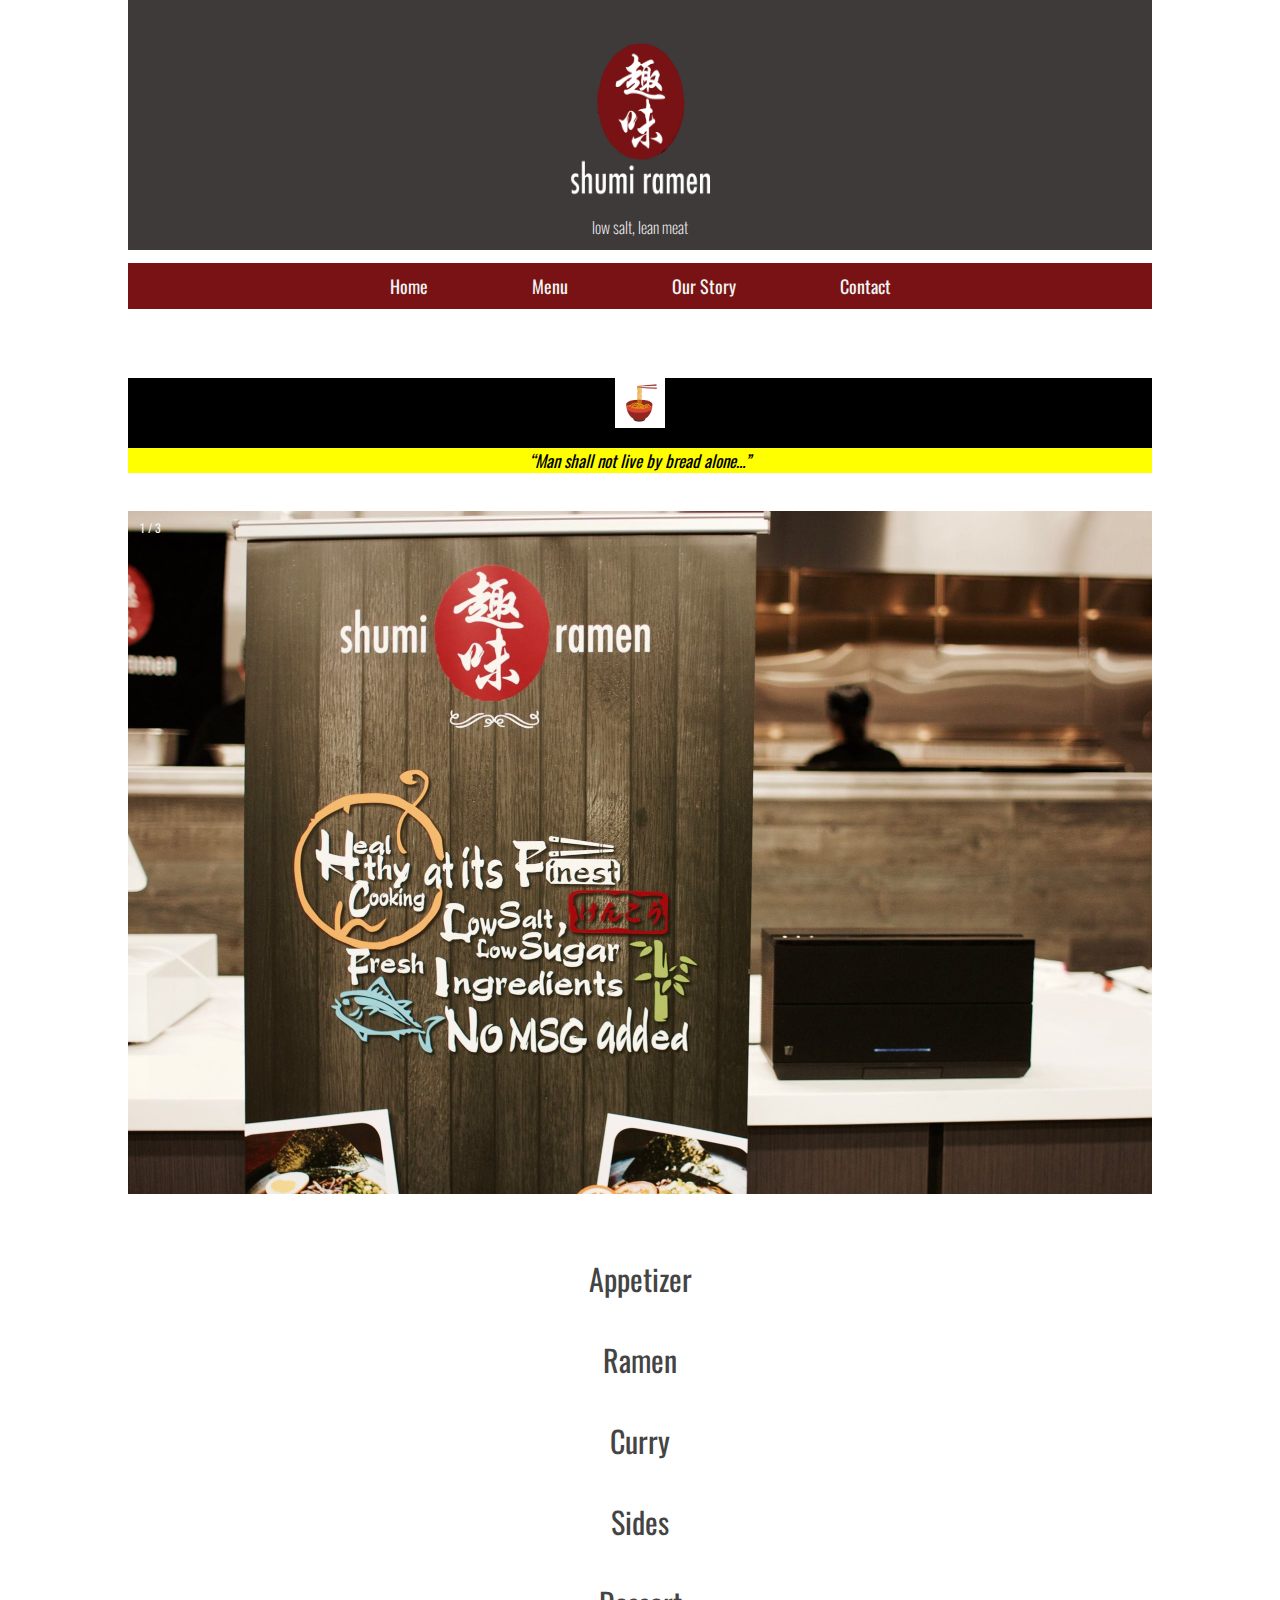
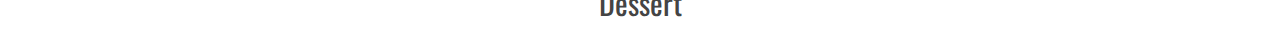
==== index.html @ d4c20c1e "Update index.html" ====
<!DOCTYPE html>
<html>
<head>
	<title>Shumi Ramen</title>
	<link rel="stylesheet" href="css/Shumi_Ramen.css" />
	<link href="https://fonts.googleapis.com/css?family=Oswald:300,400,500,600,700" rel="stylesheet">
	<meta name="viewport" content="width=device-width, initial-scale=1">
</head>
<body>
	<header >
		<img class="logo" src="assets/Shumi_Ramen_Logo.png" alt="Shumi Ramen Logo" height="200" width="200">

		<h1>low salt, lean meat</h1>
	</header>
	<!--***************** Nav Bar ******************-->

	<div class="nav_container">
		<nav class="topnav" id="myTopnav"> 
			<a href="javascript:void(0);" style="font-size:15px;" class="icon" onclick="myFunction()">&#9776;</a>
		  	<a class="active" href="#home">Home</a>
		  	<a class="active" href="#news">Menu</a>
		  	<a class="active" href="#contact">Our Story</a>
		 	 <a class="active" href="#about">Contact</a>
		</nav>
	</div>
	

	<!--***************** Ramen icon & Quote ******************-->
	<div class="ramen_icon">
		<img src="assets/Ramen_Icon.jpg" alt="Ramen Icon" height="50" width="50">
		<h2 class="icon_text">
			“Man shall not live by bread alone…”
		</h2>
	</div>

	<!--***************** Slide-shows ******************-->
	<div class="slideshow_container">
		<div class="mySlides fade">
		  <div class="numbertext">1 / 3</div>
		  <img src="assets/Information.jpg" style="width:100%">
		</div>

		<div class="mySlides fade">
		  <div class="numbertext">2 / 3</div>
		  <img src="assets/Ramen/Vegetarian_Shoyu_Ramen.jpg" style="width:100%">
		</div>

		<div class="mySlides fade">
		  <div class="numbertext">3 / 3</div>
		  <img src="assets/Appetizer/Takoyaki.jpg" style="width:100%">
		</div>

	</div>
	<br>

	<div style="text-align:center">
	  <span class="dot"></span> 
	  <span class="dot"></span> 
	  <span class="dot"></span> 
	</div>

<!--********************************* Menu ***************************************-->

<!--***************** Appetizer ******************-->

	<div class="accordion">Appetizer</div>
		<div class="panel">

			<div class="float_L">
	          <h2>Karaage</h2>
	          <h3> Japanese-style Fried Chicken (6pcs)</h3>
	        </div>

	        <div class="float_L_pic">
	          <img src="assets/Appetizer/Karaage.jpg" style="width: 100%">
	        </div>
	          
	        <div class="float_L">
	          <h2>Takoyaki</h2>
	          <h3>Octopus Balls (6 pcs)</h3>
	          <h3>Cook to order, minimum wait time: 10min</h3>
	        </div>

	        <div class="float_L_pic">
	          <img src="assets/Appetizer/Takoyaki.jpg" style="width: 100%">
	        </div>

	        <div class="float_L">
	          <h2>Gyoza</h2>
	          <h3>Pan-fried Chicken Dumplings (5pcs)</h3>
	        </div>

	        <div class="float_L_pic">
	          <img src="assets/Appetizer/Gyoza.jpg" style="width: 100%">
	        </div>

	        <div class="float_L">
	          <h2>Shrimp Swirl Pops</h2>
	          <h3>Deep Fried Shrimps on a skewer (3pcs)</h3>
	        </div>

	        <div class="float_L_pic">
	          <img src="assets/Appetizer/Shrimp-Swirl-Pops.jpg" style="width: 100%">
	        </div>

	        <div class="float_L">
	          <h2>Croquette</h2>
	          <h3> Japanese-style Fried Mashed Potato (3pcs)</h3>
	        </div>

	        <div class="float_L_pic">
	          <img src="assets/Appetizer/Croquette.jpg" style="width: 100%">
	        </div>

      </div>

<!--***************** Ramen ******************-->

    <div class="accordion">Ramen</div>
        <div class="panel">

          <div class="float_L">
            <h2>Black Garlic Oil</h2>
            	<li>Miso Tonkotsu Soup</li>
				<li>Black Garlic Oil</li>
				<li>Cha-shu(pork)</li>
				<li>Bamboo Shoots</li>
				<li>Green Onions</li>
				<li>Half Egg</li>
				<li>Sesame</li>
				<li>Seaweed</li>
			</ul>
          </div>  

          <div class="float_L_pic">
            <img src="assets/Ramen/Black_Garlic_Oil_Ramen.jpg" style="width: 100%">
          </div>

           <div class="float_L">
            <h2>Black Pepper Beef</h2>
            	<li>Miso Tonkotsu Soup</li>
				<li>Pan-seared beef</li>
				<li>Black Pepper Seasoning</li>
				<li>Spinach</li>
				<li>Corn</li>
				<li>Half Egg</li>
				<li>Seaweed</li>
          </div>  

          <div class="float_L_pic">
            <img src="assets/Ramen/Black_Pepper_Beef.jpg" style="width: 90%">
          </div>

          <div class="float_L">
            <h2>Fried Chicken Shoyu</h2>
            	<li>Soy Sauced Organic Chicken Broth</li>
				<li>Fried Chicken (on the side)</li>
				<li>Bamboo Shoots</li>
				<li>Wood-Ear Mushrooms</li>
				<li>Half Egg</li>
				<li>Green Onions</li>
          </div>  

          <div class="float_L_pic">
            <img src="assets/Ramen/Fried_Chicken_Shoyu_Ramen.jpg" style="width: 100%">
          </div>

          <div class="float_L">
            <h2>Kale Shoyu</h2>
            	<li>Miso Tonkotsu Soup</li>
				<li>House Special Broth (kale noodle)</li>
				<li>Bamboo Shoots</li>
				<li>Wood-Ear Mushrooms</li>
				<li>Spinach</li>
				<li>Carrots</li>
				<li>Corn</li>
				<li>Tomato</li>
				<li>Green Onions</li>
          </div>  

          <div class="float_L_pic">
            <img src="assets/Ramen/Kale_Shoyu_Ramen.jpg" style="width: 100%">
          </div>

          <div class="float_L">
            <h2>Miso</h2>
            	<li>Miso Tonkotsu Soup</li>
				<li>Cha-shu(pork)</li>
				<li>Bamboo Shoots</li>
				<li>Wood-Ear Mushrooms</li>
				<li>Green Onions</li>
				<li>Half Egg</li>
				<li>Sesame</li>
				<li>Seaweed</li>
          </div>  

          <div class="float_L_pic">
            <img src="assets/Ramen/Miso_Ramen.jpg" style="width: 100%">
          </div>

          <div class="float_L">
            <h2>Shumi</h2>
               	<li>House Special Broth</li>
				<li>Cha-shu(pork)</li>
				<li>Bamboo Shoots</li>
				<li>Wood-Ear Mushrooms</li>
				<li>Green Onions</li>
				<li>Half Egg</li>
				<li>Sesame</li>
				<li>Seaweed</li>
          </div>  

          <div class="float_L_pic">
            <img src="assets/Ramen/Shumi_Ramen.jpg" style="width: 100%">
          </div>

          <div class="float_L">
            <h2>Spicy Shumi</h2>
               	<li>House Special Broth</li>
				<li>Cha-shu(pork)</li>
				<li>Bamboo Shoots</li>
				<li>Wood-Ear Mushrooms</li>
				<li>Green Onions</li>
				<li>Half Egg</li>
				<li>Sesame</li>
				<li>Seaweed</li>
          </div>  

          <div class="float_L">
            <img src="assets/Ramen/Spicy_Shumi_Ramen.jpg" style="width: 100%">
          </div>

          <div class="float_L">
            <h2>Vegetarian Shoyu</h2>
               	<li>Soy Sauce Based Broth (ramen noodle)</li>
				<li>Bamboo Shoots</li>
				<li>Wood-Ear Mushrooms</li>
				<li>Spinach</li>
				<li>Carrots</li>
				<li>Corn</li>
				<li>Tomato</li>
				<li>Green Onions</li>
          </div>  

          <div class="float_L">
            <img src="assets/Ramen/Vegetarian_Shoyu_Ramen.jpg" style="width: 100%">
          </div>

    </div>

<!--***************** Curry ******************-->

    <div class="accordion">Curry</div>
      <div class="panel">

          <div class="float_L">
            <h2>Beef Over Rice</h2>
            <h3>Tender beef, carrots, onion, potato in rich curry sauce</h3>
          </div>  

          <div class="float_L_pic">
            <img src="assets/Curry/Curry_Beef_Over_Rice.jpg" style="width: 100%">
          </div>

          <div class="float_L">
            <h2>Chicken Over Rice</h2>
            <h3>Tender chicken, carrots, onion, potato in rich curry sauce</h3>
          </div>  

          <div class="float_L_pic">
            <img src="assets/Curry/Curry_Chicken_Over_Rice.jpg" style="width: 100%">
          </div>

          <div class="float_L">
            <h2>Fried Chicken</h2>
            <h3>Japanese-style fried chicken, carrots, onion, potato in rich curry sauce</h3>
          </div>  

          <div class="float_L_pic">
            <img src="assets/Curry/Curry_Fried_Chicken.jpg" style="width: 100%">
          </div>

          <div class="float_L">
            <h2>Vegetarian</h2>
            <h3>Tofu, carrots, onion, potato in rich curry sauce</h3>
          </div>  

          <div class="float_L_pic">
            <img src="assets/Curry/Vegetarian_Curry.jpg" style="width: 100%">
          </div>

    </div>

<!--***************** Sides ******************-->

    <div class="accordion">Sides</div>
      <div class="panel">

      	<div class="float_L">
           <h2>Gyudon</h2>
           <h3>Beef Rice Bowl</h3>
        </div>  

        <div class="float_L_pic">
          <img src="assets/Sides/Gyudon.jpg" style="width: 100%">
        </div>

        <div class="float_L">
          <h2>Miso Soup</h2>
          <h3></h3>
        </div>  

        <div class="float_L_pic">
          <img src="assets/Sides/Miso_Soup.jpg" style="width: 100%">
        </div>

        <div class="float_L">
          <h2>Salad</h2>
          <h3>Mixed Greens, Grape Tomatoes, Edamame</h3>
        </div>  

        <div class="float_L_pic">
          <img src="assets/Sides/Salad.jpg" style="width: 100%">
        </div>

        <div class="float_L">
          <h2>Steamed Rice</h2>
          <h3>Steamed; white rice</h3>
        </div>  

        <div class="float_L_pic">
          <img src="assets/Sides/Steamed_Rice.jpg" style="width: 100%">
        </div>
    </div>    

<!--***************** Dessert ******************-->

    <div class="accordion">Dessert</div>
      <div class="panel">


      	<div class="float_L">
      	  <h2>Panna Cotta</h2>
      	  <h3>Coffee, Green Tea, Mango</h3>
        </div>  

        <div class="float_L_pic">
          <img src="assets/Dessert/Panna_Cotta.jpg" style="width: 100%">
        </div>

        <div class="float_L">
          <h2>Red Bean Mochi</h2>
          <h3></h3>
        </div>  

        <div class="float_L_pic">
          <img src="assets/Dessert/Red_Bean_Mochi.jpg" style="width: 100%">
        </div>
        
	<script>
	//----------------------------------------------------Hamburger-button
	function myFunction() {
	    var x = document.getElementById("myTopnav");
	    if (x.className === "topnav") {
	        x.className += " responsive";
	    } else {
	        x.className = "topnav";
	    }
	}
	var slideIndex1 = 1;
	showDivs(slideIndex1);
	function plusDivs(n) {
	  showDivs(slideIndex1 += n);
	}
	</script>

	<script>
	//----------------------------------------------------Slide-Show
	var slideIndex = 0;
	showSlides();
	function showSlides() {
	    var i;
	    var slides = document.getElementsByClassName("mySlides");
	    var dots = document.getElementsByClassName("dot");
	    for (i = 0; i < slides.length; i++) {
	       slides[i].style.display = "none";  
	    }
	    slideIndex++;
	    if (slideIndex > slides.length) {slideIndex = 1}    
	    for (i = 0; i < dots.length; i++) {
	        dots[i].className = dots[i].className.replace(" active", "");
	    }
	    slides[slideIndex-1].style.display = "block";  
	    dots[slideIndex-1].className += " active";
	    setTimeout(showSlides, 3000); // Change image every 2 seconds
	}
	</script>

	<script>
	//----------------------------------------------------Drop-Down-Menu
	var acc = document.getElementsByClassName("accordion");
	var i;
	for (i = 0; i < acc.length; i++) {
	  acc[i].addEventListener("click", function() {
	    this.classList.toggle("active_button");
	    var panel = this.nextElementSibling;
	    if (panel.style.maxHeight){
	      panel.style.maxHeight = null;
	    } else {
	      panel.style.maxHeight = panel.scrollHeight + "px";
	    } 
	  });
	}
	</script>

</body>
</html>
---- css/Shumi_Ramen.css ----
* {
    box-sizing: border-box;
}

body {
  background-image: url("Background_Image.jpg");
  margin: 0;
  font-family: Oswald, sans-serif;
}

.clearfix{
        clear: both;
      }

header {
    width: 80%;
    height: 250px;
    background-color: #3E3A3A;
    margin: auto;
    margin-bottom: 1%;
    text-align: center;
}

h1{
  font-size: 16px;
  font-weight: lighter;
  margin-bottom: 30px;
  margin-top: -25px;
  padding: 0;
  color: white;
}

h2{
  font-size: 30px;
  font-weight: normal;
}

h3{
  font-size: 20px;
  font-weight: normal;
}

/******************Navgation Bar*****************/
.nav_container{
	margin: auto;
	width: 80%;
	position: sticky;
	top: 0;
	z-index: 100;
	max-height: 100px;
}

.nav_container_expand{
	margin: auto;
	width: 100%;
	position: sticky;
	top: 0;
	z-index: 100;
	max-height: 100px;
}

nav{
	margin: auto;
  	width: 100%;
  	text-align: center;
  	padding: 10px;
  	display: inline-block;
  	list-style-type: none;
  	
}

img{
  margin-bottom: 15px;
}

.topnav {
  overflow: hidden;
  background-color: #781214;
  display: inline-block;
}

.topnav a {
  text-align: center;
  color: #f2f2f2;
  padding: 25px 50px;
  text-decoration: none;
  font-size: 18px;
}

.topnav a:hover {
  background-color: white;
  color: black;
}

.logo {
  margin-top: 20px;
}

.topnav .icon {
  display: none;
}

@media screen and (max-width: 800px) {
	.topnav a:not(:first-child) {display: none;}
	.topnav a.icon {
	    display: block;
  }
}

@media screen and (max-width: 800px) {
	 .topnav.responsive {position: static;}
	 .topnav.responsive .icon {
	   position: static;
	 }
	 .topnav.responsive a {
	   float: none;
	   display: block;
	   margin: auto;
	 }
}


/****************Ramen Icon & Quote*******************/

.ramen_icon{
  margin: auto;
  margin-top: 5%;
  margin-bottom: 3%;
  width: 80%;
  text-align: center;
  background-color: black;
}

.icon_text{
  font-size: 17px;
  font-style: italic;
  margin: auto;
  background-color: yellow;
}

@media only screen and (max-width: 500px) {
  .icon_text {font-size: 12px}
}

/****************Slide Show****************/

.mySlides {display: none;}

/* Slideshow container */
.slideshow_container {
  width: 80%;
  position: static;
  margin: auto;
}

/* Number text (1/3 etc) */
.numbertext {
  color: #f2f2f2;
  font-size: 12px;
  padding: 8px 12px;
  position: absolute;
}

/* Fading animation */
.fade {
  -webkit-animation-name: fade;
  -webkit-animation-duration: 1.5s;
  animation-name: fade;
  animation-duration: 1.5s;
}

@-webkit-keyframes fade {
  from {opacity: .4} 
  to {opacity: 1}
}

@keyframes fade {
  from {opacity: .4} 
  to {opacity: 1}
}

.accordion {
  	margin: auto;
    color: #444;
    cursor: pointer;
    padding: 18px;
    width: 80%;
    border: none;
    text-align: center;
    outline: none;
    font-size: 30px;
    transition: 0.4s;
}


.active_button, .accordion:hover {
    background-color: #ccc;
}

.panel {
  	margin: auto;
    width: 80%;
    padding: 0 18px;
    max-height: 0;
    overflow: hidden;
    transition: 0.2s ease-out;
}

.float_L{
  float: left;
  margin: auto;
  width: 50%; 
}

.float_L_pic{
  margin-top: 10px;
  float: left;
    flex: 49%;
    max-width: 49%;
    padding: 0 4px;
}

/* Responsive layout - makes a two column-layout instead of four columns */
@media (max-width: 800px) {
  
    h2{
      font-size: 18px;
    }

    h3{
      font-size: 12px;
    }

}


/* Responsive layout - makes the two columns stack on top of each other instead of next to each other */
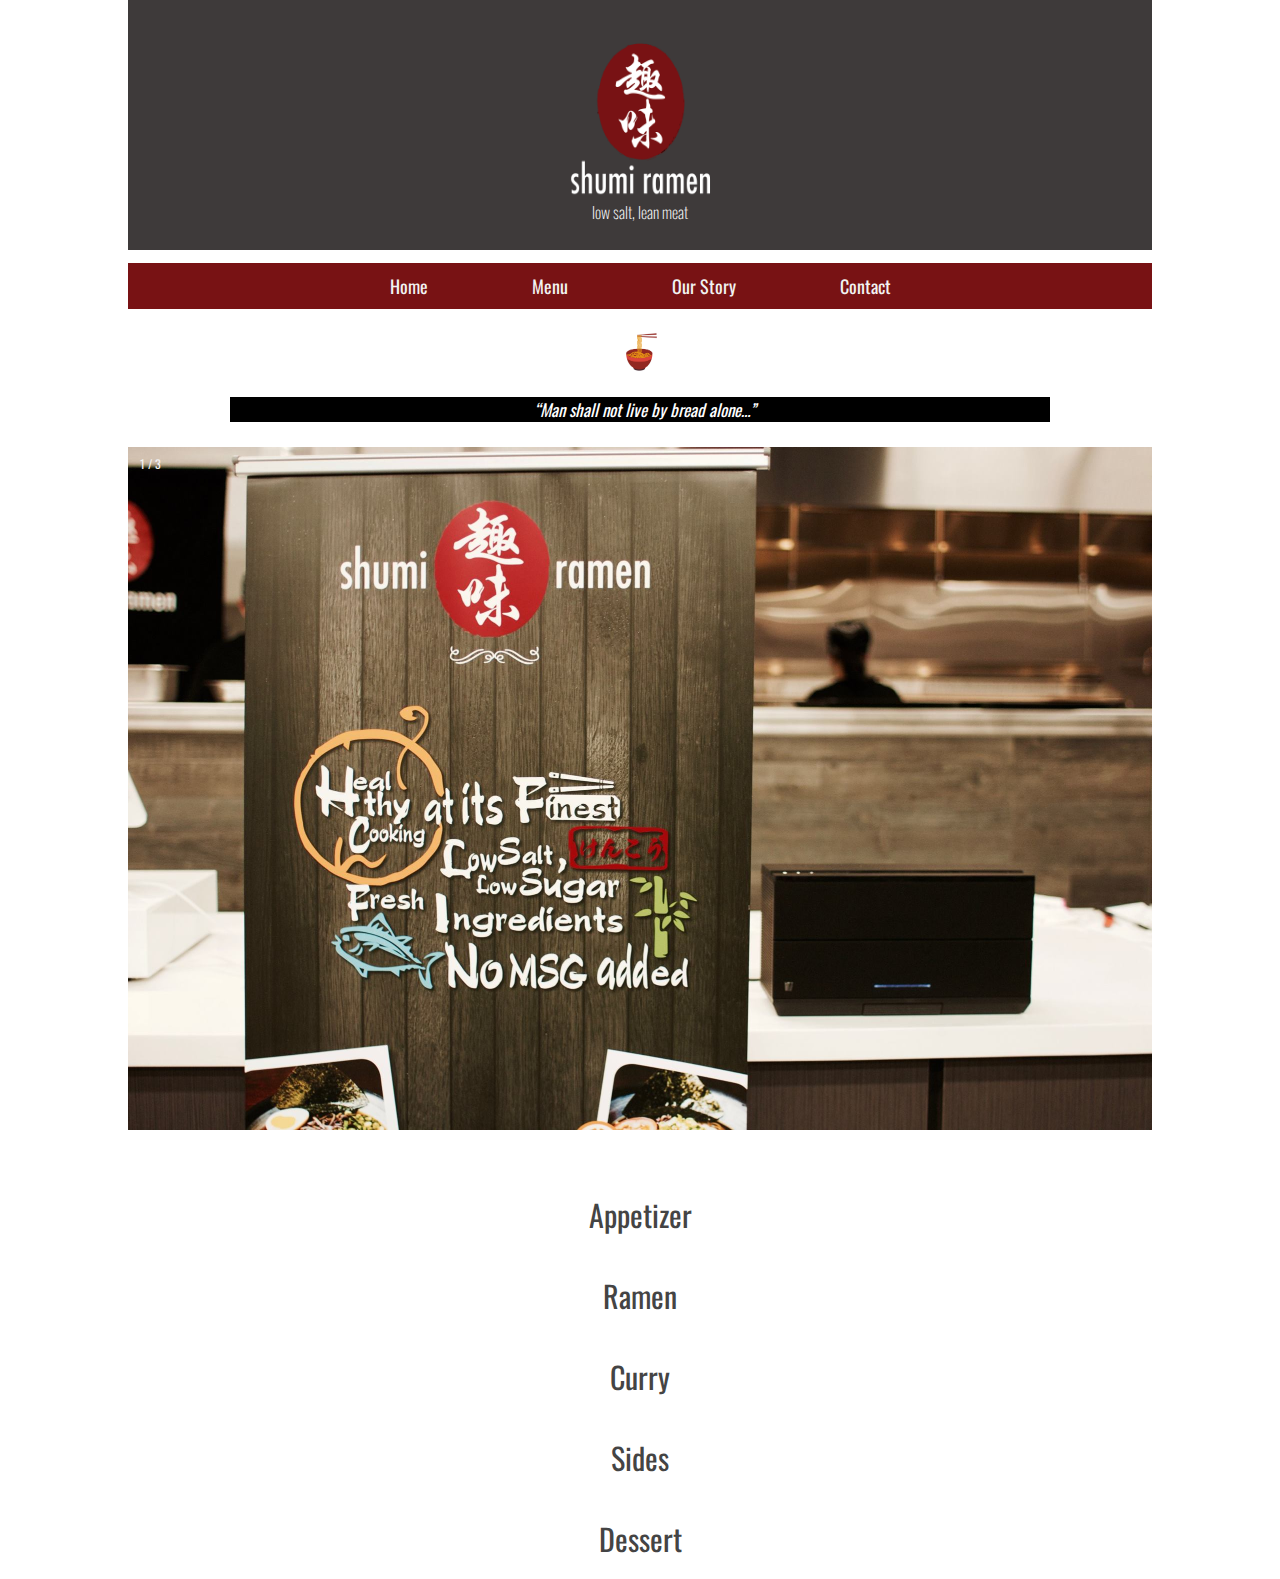
==== commit bff5a116: "Update index.html" ====
--- a/index.html
+++ b/index.html
@@ -1,7 +1,7 @@
 <!DOCTYPE html>
 <html>
 <head>
-	<title>Shumi Ramen</title>
+	<title>Testing</title>
 	<link rel="stylesheet" href="css/Shumi_Ramen.css" />
 	<link href="https://fonts.googleapis.com/css?family=Oswald:300,400,500,600,700" rel="stylesheet">
 	<meta name="viewport" content="width=device-width, initial-scale=1">
@@ -148,7 +148,7 @@
           </div>  
 
           <div class="float_L_pic">
-            <img src="assets/Ramen/Black_Pepper_Beef.jpg" style="width: 90%">
+            <img src="assets/Ramen/Black_Pepper_Beef.jpg" style="width: 100%">
           </div>
 
           <div class="float_L">
@@ -226,7 +226,7 @@
 				<li>Seaweed</li>
           </div>  
 
-          <div class="float_L">
+          <div class="float_L_pic">
             <img src="assets/Ramen/Spicy_Shumi_Ramen.jpg" style="width: 100%">
           </div>
 
@@ -242,7 +242,7 @@
 				<li>Green Onions</li>
           </div>  
 
-          <div class="float_L">
+          <div class="float_L_pic">
             <img src="assets/Ramen/Vegetarian_Shoyu_Ramen.jpg" style="width: 100%">
           </div>
 
@@ -307,7 +307,7 @@
 
         <div class="float_L">
           <h2>Miso Soup</h2>
-          <h3></h3>
+          <h3>Tofu, Green Onions</h3>
         </div>  
 
         <div class="float_L_pic">
--- a/css/Shumi_Ramen.css
+++ b/css/Shumi_Ramen.css
@@ -25,7 +25,7 @@
   font-size: 16px;
   font-weight: lighter;
   margin-bottom: 30px;
-  margin-top: -25px;
+  margin-top: -40px;
   padding: 0;
   color: white;
 }
@@ -33,11 +33,19 @@
 h2{
   font-size: 30px;
   font-weight: normal;
+  color: white;
+  background-color: black;
+  width: 80%;
+  text-indent: 10px;
 }
 
 h3{
-  font-size: 20px;
+  font-size: 15px;
   font-weight: normal;
+}
+
+li{
+  font-size: 15px;
 }
 
 /******************Navgation Bar*****************/
@@ -77,6 +85,7 @@
   overflow: hidden;
   background-color: #781214;
   display: inline-block;
+  z-index: 100;
 }
 
 .topnav a {
@@ -124,18 +133,16 @@
 
 .ramen_icon{
   margin: auto;
-  margin-top: 5%;
-  margin-bottom: 3%;
+  margin-top: 1%;
+  margin-bottom: 2%;
   width: 80%;
   text-align: center;
-  background-color: black;
 }
 
 .icon_text{
   font-size: 17px;
   font-style: italic;
   margin: auto;
-  background-color: yellow;
 }
 
 @media only screen and (max-width: 500px) {
@@ -198,7 +205,7 @@
 }
 
 .panel {
-  	margin: auto;
+  	margin: 0 auto;
     width: 80%;
     padding: 0 18px;
     max-height: 0;
@@ -208,11 +215,12 @@
 
 .float_L{
   float: left;
-  margin: auto;
+  margin: 0 auto;
   width: 50%; 
 }
 
 .float_L_pic{
+  margin: auto;
   margin-top: 10px;
   float: left;
     flex: 49%;
@@ -222,14 +230,37 @@
 
 /* Responsive layout - makes a two column-layout instead of four columns */
 @media (max-width: 800px) {
-  
+    .float_L{
+      width: 100%;
+      text-align: center;
+  }
+
+    .float_L_pic{
+      width: 100%;
+      max-width: 100%;
+      margin: 0 auto;
+    }
+
+    h2{
+       margin: 0 auto;
+    }
+
+}
+
+@media (max-width: 1200px){
     h2{
       font-size: 18px;
+      margin-top: 2%;
     }
 
     h3{
-      font-size: 12px;
-    }
+      font-size: 13px;
+    }
+
+    li{
+      font-size: 13px;
+    }
+
 
 }
 
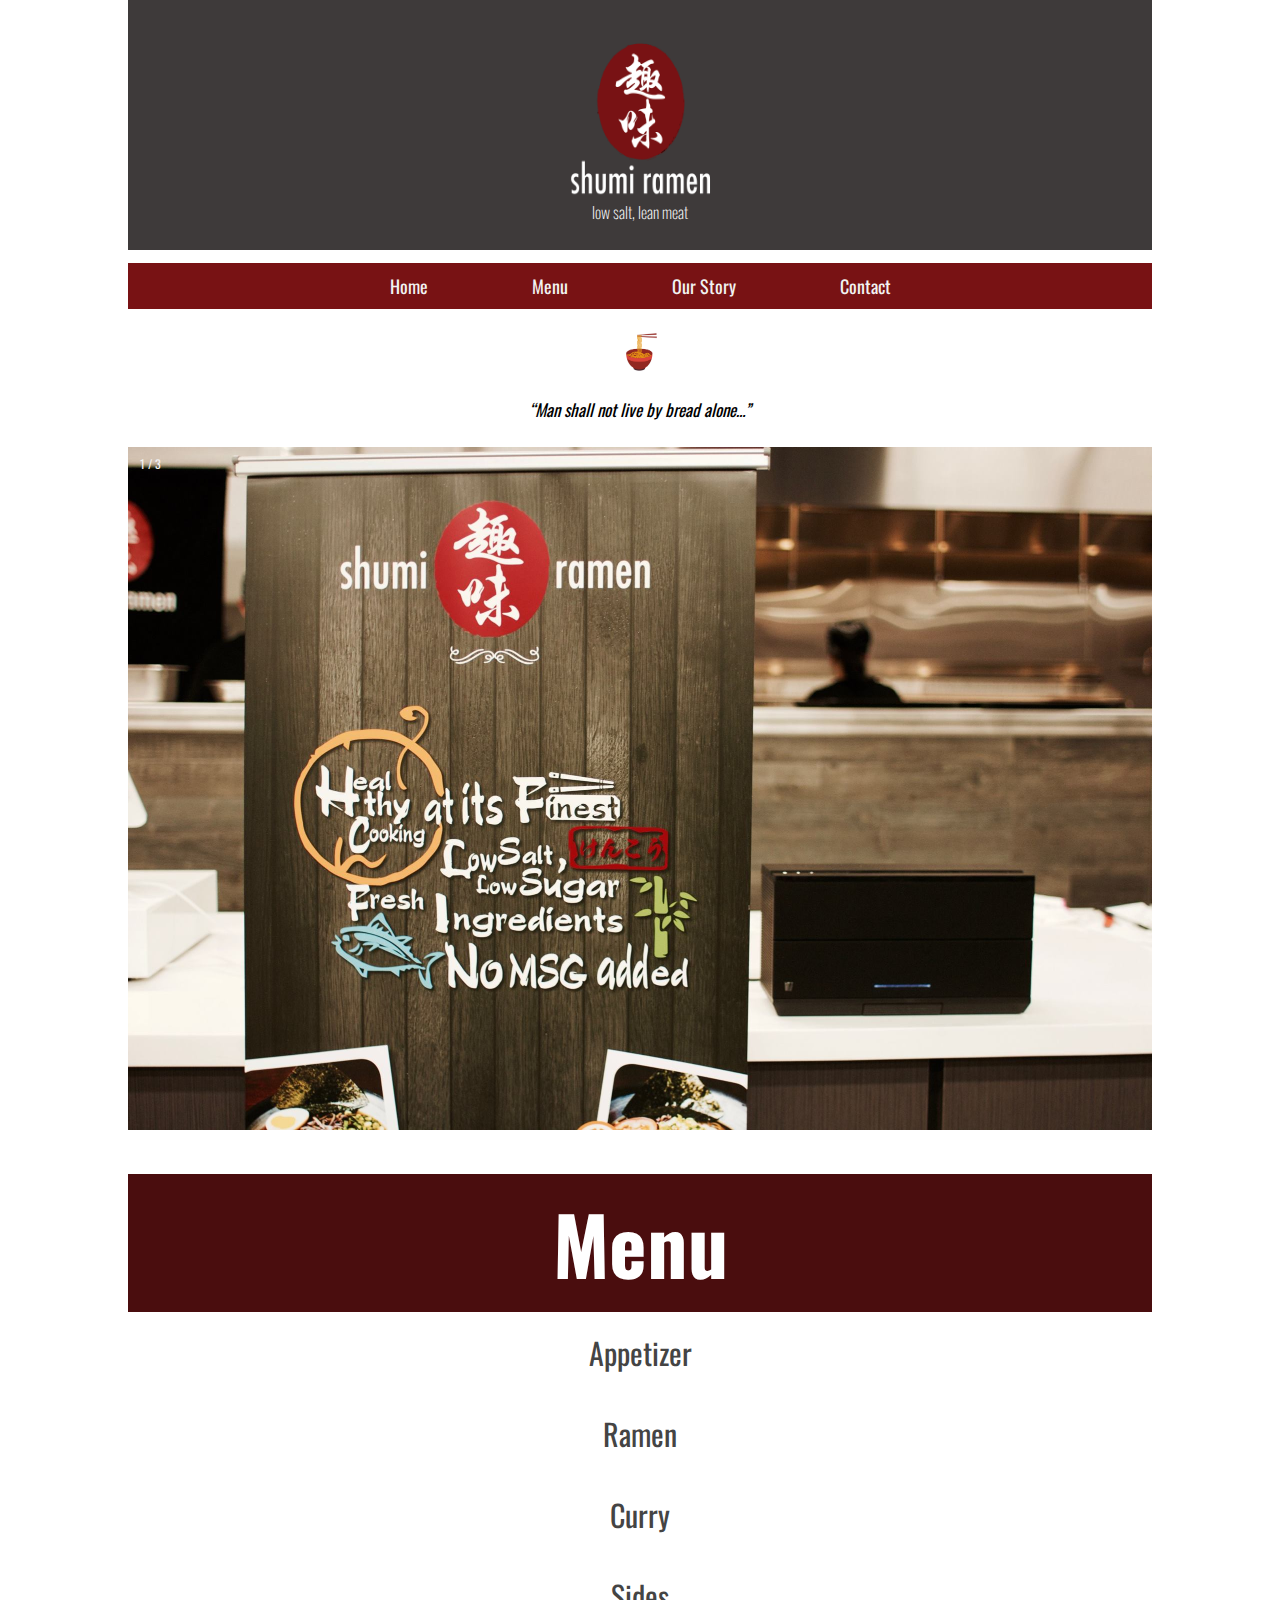
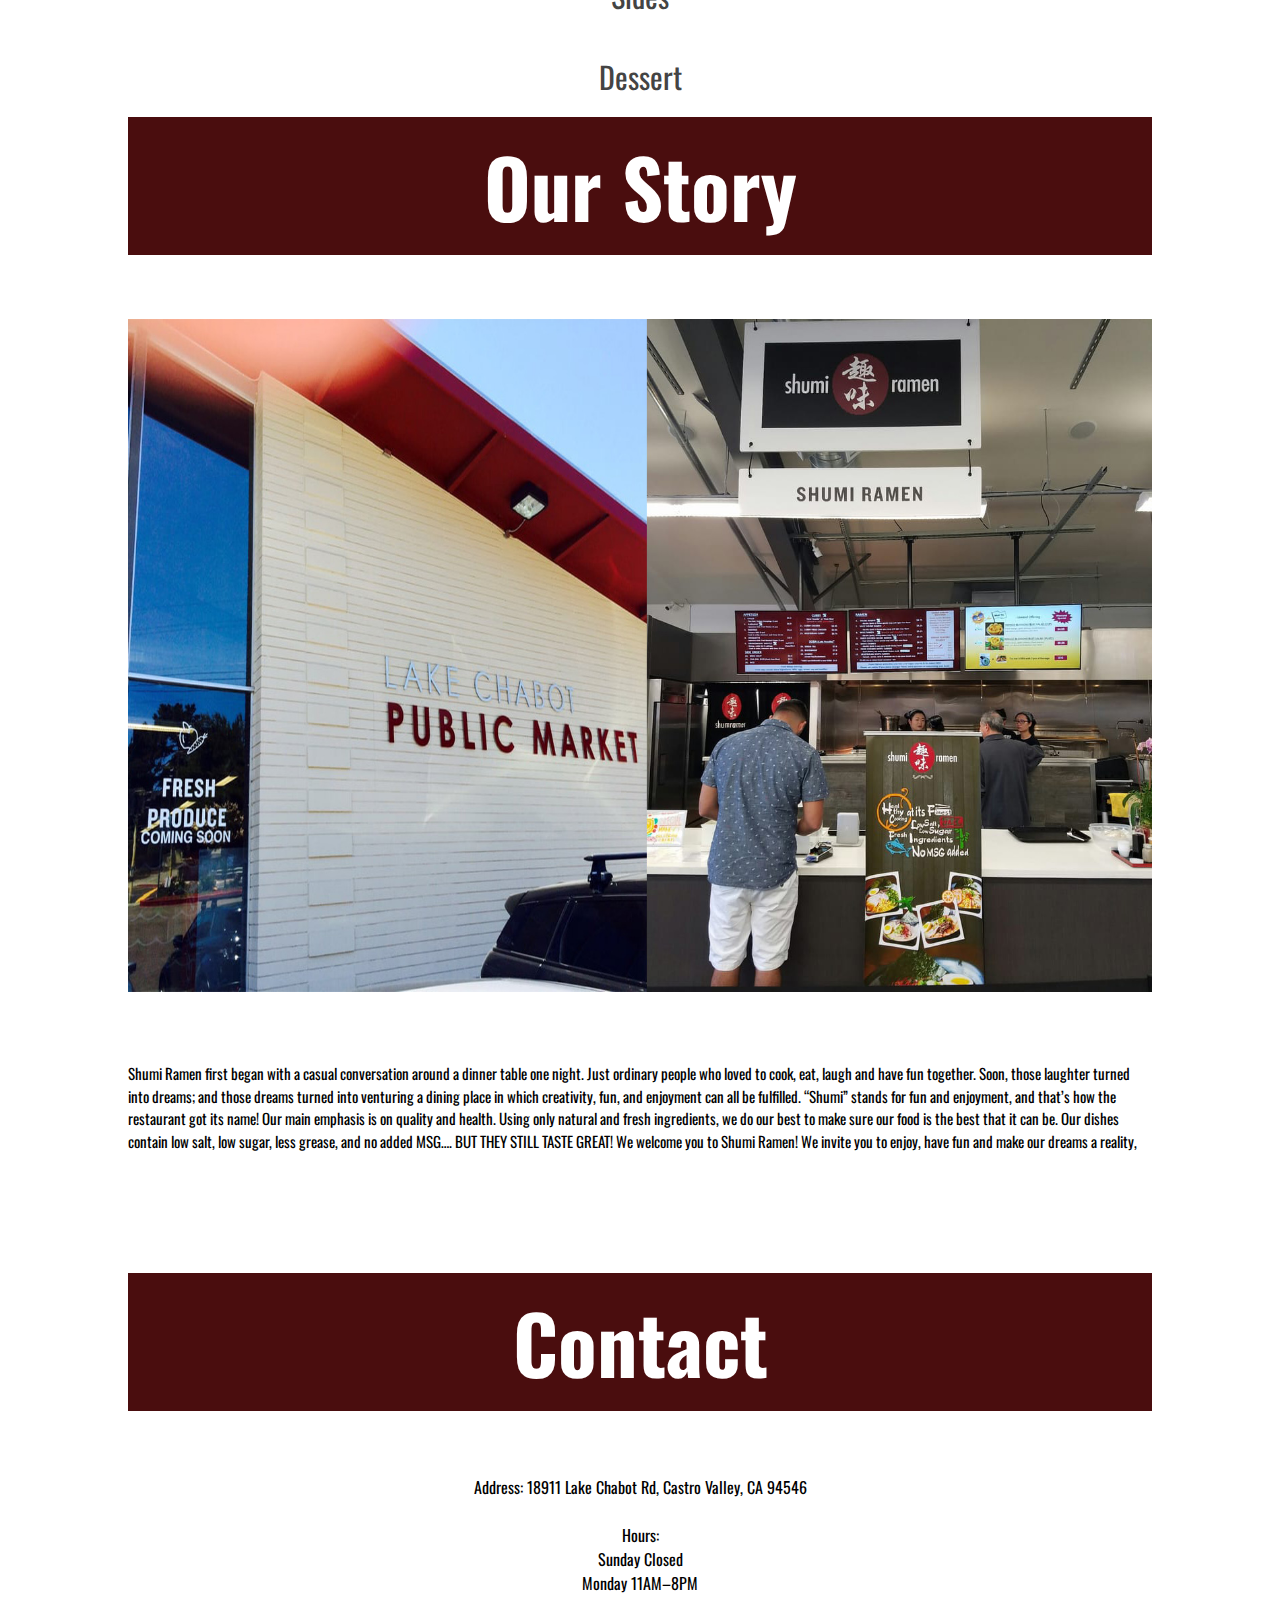
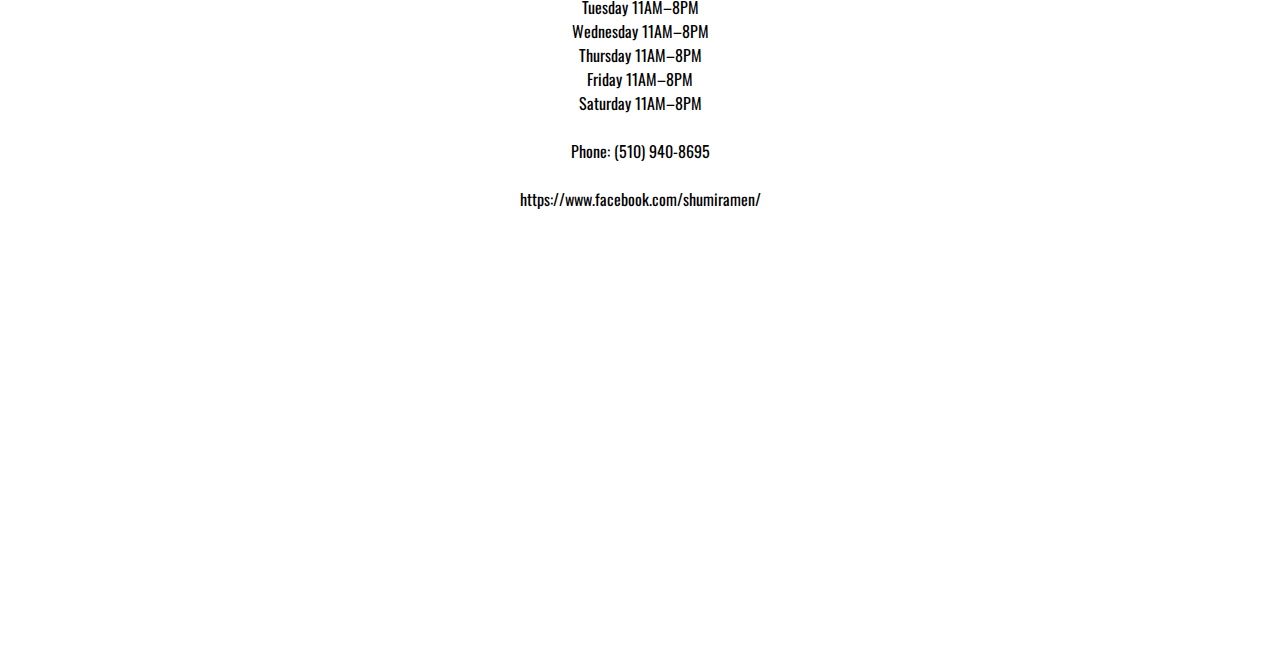
==== commit ef56a991: "Update index.html" ====
--- a/index.html
+++ b/index.html
@@ -1,7 +1,8 @@
 <!DOCTYPE html>
+<!--**  https://wayneyuan67.github.io/Shumi_Ramen_Website/index.html  **-->
 <html>
 <head>
-	<title>Testing</title>
+	<title>Shumi Ramen</title>
 	<link rel="stylesheet" href="css/Shumi_Ramen.css" />
 	<link href="https://fonts.googleapis.com/css?family=Oswald:300,400,500,600,700" rel="stylesheet">
 	<meta name="viewport" content="width=device-width, initial-scale=1">
@@ -28,9 +29,9 @@
 	<!--***************** Ramen icon & Quote ******************-->
 	<div class="ramen_icon">
 		<img src="assets/Ramen_Icon.jpg" alt="Ramen Icon" height="50" width="50">
-		<h2 class="icon_text">
+		<p class="icon_text">
 			“Man shall not live by bread alone…”
-		</h2>
+		</p>
 	</div>
 
 	<!--***************** Slide-shows ******************-->
@@ -60,7 +61,7 @@
 	</div>
 
 <!--********************************* Menu ***************************************-->
-
+	<div class="title">Menu</div>
 <!--***************** Appetizer ******************-->
 
 	<div class="accordion">Appetizer</div>
@@ -338,7 +339,6 @@
     <div class="accordion">Dessert</div>
       <div class="panel">
 
-
       	<div class="float_L">
       	  <h2>Panna Cotta</h2>
       	  <h3>Coffee, Green Tea, Mango</h3>
@@ -356,7 +356,73 @@
         <div class="float_L_pic">
           <img src="assets/Dessert/Red_Bean_Mochi.jpg" style="width: 100%">
         </div>
-        
+    </div>
+
+<!--***************** Our Story ******************-->
+
+	<div class="title">
+		Our Story
+	</div>
+
+	<div class="container">
+
+		<div class="google_Map">
+			<img src="assets/Story.jpg" style="width: 100%">
+		</div>
+
+		<div class="google_Map">
+			<h3>Shumi Ramen first began with a casual conversation around a
+			dinner table one night. Just ordinary people who loved to cook, 
+			eat, laugh and have fun together.
+			Soon, those laughter turned into dreams; and those dreams
+			turned into venturing a dining place in which creativity, fun, and
+			enjoyment can all be fulfilled. “Shumi” stands for fun and enjoyment, 
+			and that’s how the restaurant got its name!
+			Our main emphasis is on quality and health. Using only natural 
+			and fresh ingredients, we do our best to make sure our food
+			is the best that it can be. Our dishes contain low salt, low sugar, 
+			less grease, and no added MSG…. BUT THEY STILL TASTE GREAT!
+			We welcome you to Shumi Ramen! We invite you to enjoy, have 
+			fun and make our dreams a reality,
+			</h3>
+		</div>
+
+	</div>
+	<div class="clearfix"></div>
+	
+<!--***************** Contact ******************-->
+
+	<div class="title">
+		Contact
+	</div>
+
+	<div class="container">
+		<div class="google_Map">
+			<p>Address: 18911 Lake Chabot Rd, Castro Valley, CA 94546</p>
+			<br>
+			<p>Hours:</p>
+			<p>Sunday		Closed</p>
+			<p>Monday       11AM–8PM</p>
+			<p>Tuesday		11AM–8PM</p>
+			<p>Wednesday	11AM–8PM</p>
+			<p>Thursday		11AM–8PM</p>
+			<p>Friday		11AM–8PM</p>
+			<p>Saturday		11AM–8PM</p>
+			<br>
+			<p>Phone: (510) 940-8695</p>
+			<br>
+			<p>https://www.facebook.com/shumiramen/</p>
+		</div>
+		
+		<div class="google_Map">
+			<iframe src="https://www.google.com/maps/embed?pb=!1m18!1m12!1m3!1d3156.4716543497125!2d-122.0936063493849!3d37.70860552363781!2m3!1f0!2f0!3f0!3m2!1i1024!2i768!4f13.1!3m3!1m2!1s0x808f91f0ec37e73b%3A0xc8286c5738b0cc6d!2sShumi+Ramen!5e0!3m2!1sen!2sus!4v1525996616596" alt="Google Map" frameborder="0" style="border:0; width: 100%; height: 300px;" allowfullscreen></iframe>
+		</div>
+	</div>
+
+
+
+
+<!--***************** Java-Script ******************-->    
 	<script>
 	//----------------------------------------------------Hamburger-button
 	function myFunction() {
--- a/css/Shumi_Ramen.css
+++ b/css/Shumi_Ramen.css
@@ -46,9 +46,22 @@
 
 li{
   font-size: 15px;
-}
-
-/******************Navgation Bar*****************/
+
+}
+
+.title{
+  font-size: 80px;
+  margin: 0 auto;
+  text-align: center;
+  background-color: #4A0D0E;
+  width: 80%;
+  color: white;
+  padding: 10px;
+  font-weight: bolder;
+}
+
+
+/******************---Navgation Bar---*****************/
 .nav_container{
 	margin: auto;
 	width: 80%;
@@ -129,7 +142,7 @@
 }
 
 
-/****************Ramen Icon & Quote*******************/
+/****************---Ramen Icon & Quote---*******************/
 
 .ramen_icon{
   margin: auto;
@@ -146,10 +159,10 @@
 }
 
 @media only screen and (max-width: 500px) {
-  .icon_text {font-size: 12px}
-}
-
-/****************Slide Show****************/
+  .icon_text {font-size: 14px}
+}
+
+/****************---Slide Show---****************/
 
 .mySlides {display: none;}
 
@@ -185,6 +198,8 @@
   from {opacity: .4} 
   to {opacity: 1}
 }
+
+/****************---Menu---****************/
 
 .accordion {
   	margin: auto;
@@ -228,7 +243,34 @@
     padding: 0 4px;
 }
 
-/* Responsive layout - makes a two column-layout instead of four columns */
+/****************---Our Story and Contact---****************/
+.container{
+  margin: auto;
+  margin-top: 5%;
+  padding-bottom: 50px;
+  width: 80%;
+}
+
+.google_Map{
+  max-width: 100%;
+  margin: auto;
+  padding-bottom: 50px;
+}
+
+.google_Map p{
+  line-height: 1.5;
+  margin: auto;
+  text-align: center;
+}
+
+.google_Map h3{
+  line-height: 1.5;
+  margin: auto;
+  margin-bottom: 2%;
+}
+
+
+/****************---Screen Resizing---****************/
 @media (max-width: 800px) {
     .float_L{
       width: 100%;
@@ -236,18 +278,29 @@
   }
 
     .float_L_pic{
+      max-width: 100%;
       width: 100%;
-      max-width: 100%;
       margin: 0 auto;
     }
+
 
     h2{
        margin: 0 auto;
     }
 
-}
-
-@media (max-width: 1200px){
+    .title{
+      font-size: 50px;
+    }
+
+    li{
+      padding-left: 50px;
+      text-align: left;
+    }
+}
+
+
+
+@media (max-width: 1000px){
     h2{
       font-size: 18px;
       margin-top: 2%;
@@ -261,8 +314,21 @@
       font-size: 13px;
     }
 
-
-}
-
-
-/* Responsive layout - makes the two columns stack on top of each other instead of next to each other */
+      .google_Map{
+      width: 100%;
+      max-width: 100%;
+      margin: auto;
+    }
+
+     .google_Map p{
+      padding: 0;
+    }
+    
+    .google_Map h3{
+      margin: 0;
+      padding: 0;
+    }
+}
+
+
+
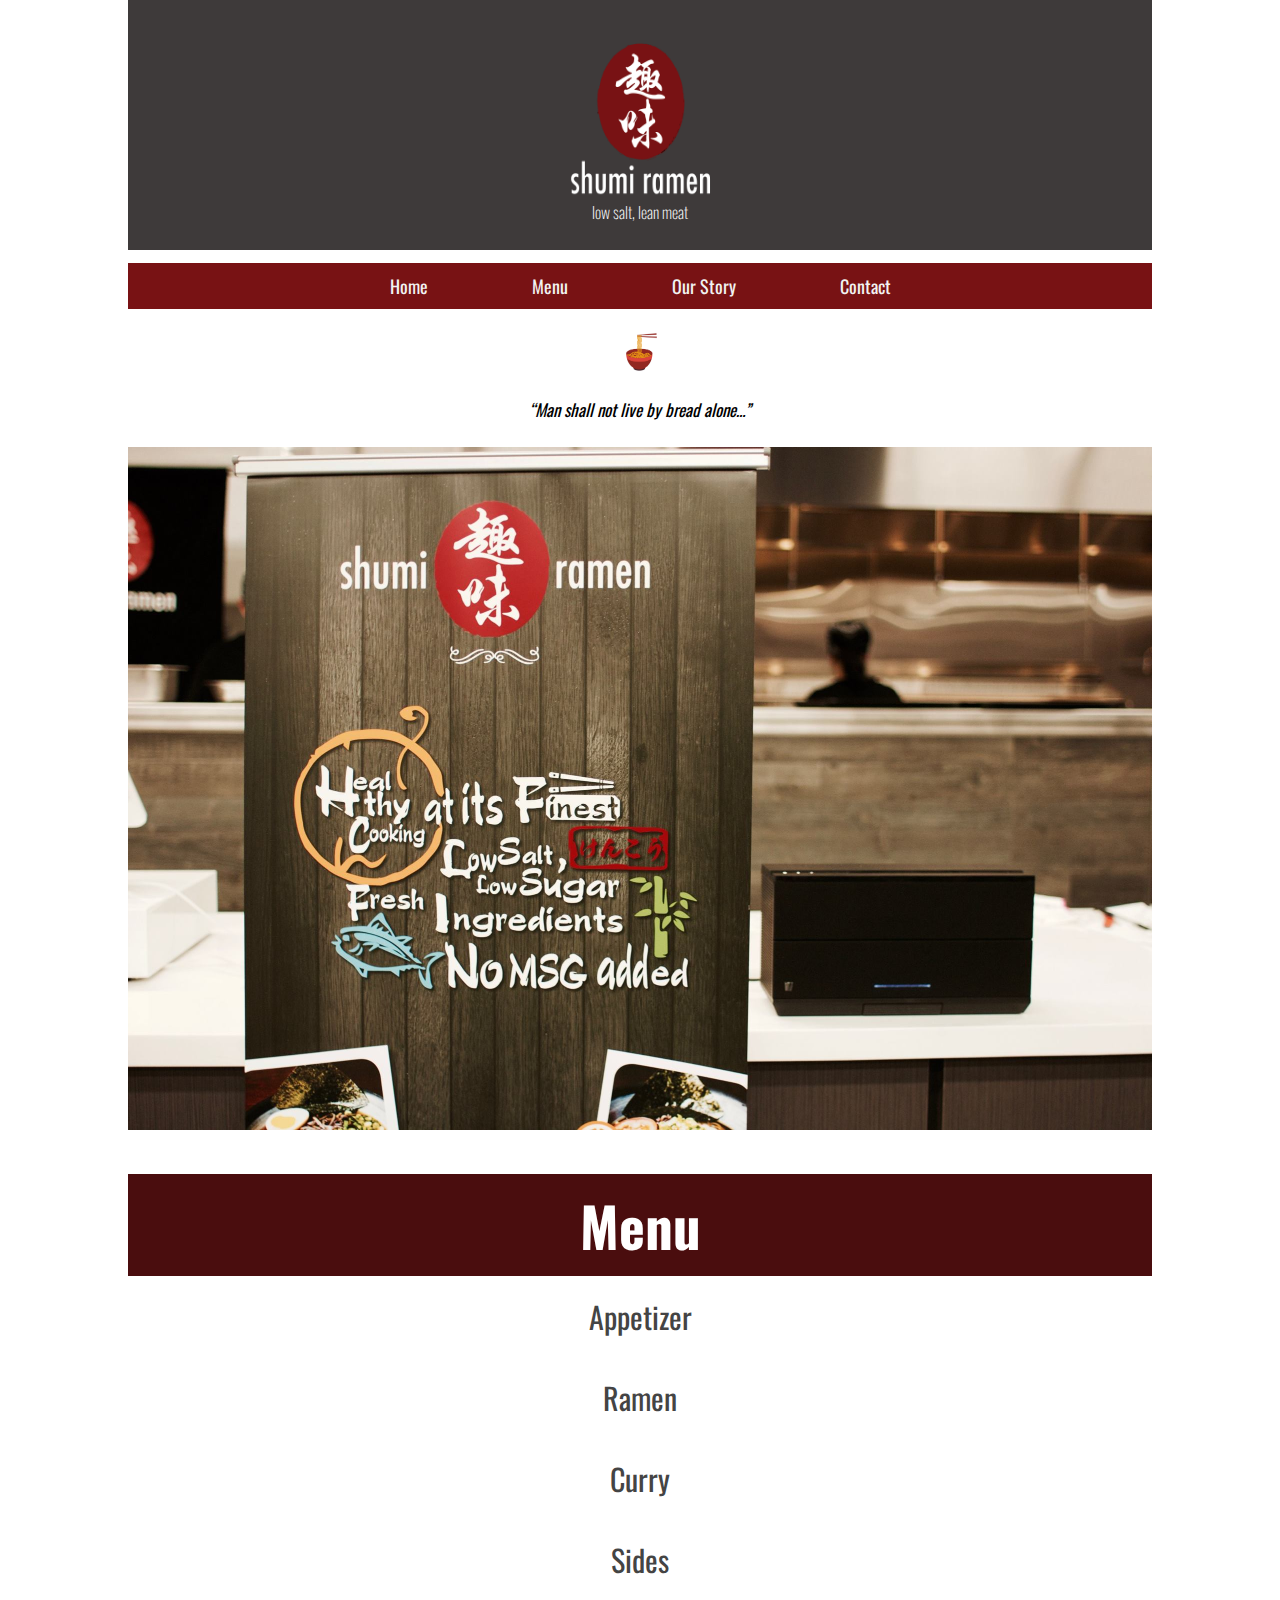
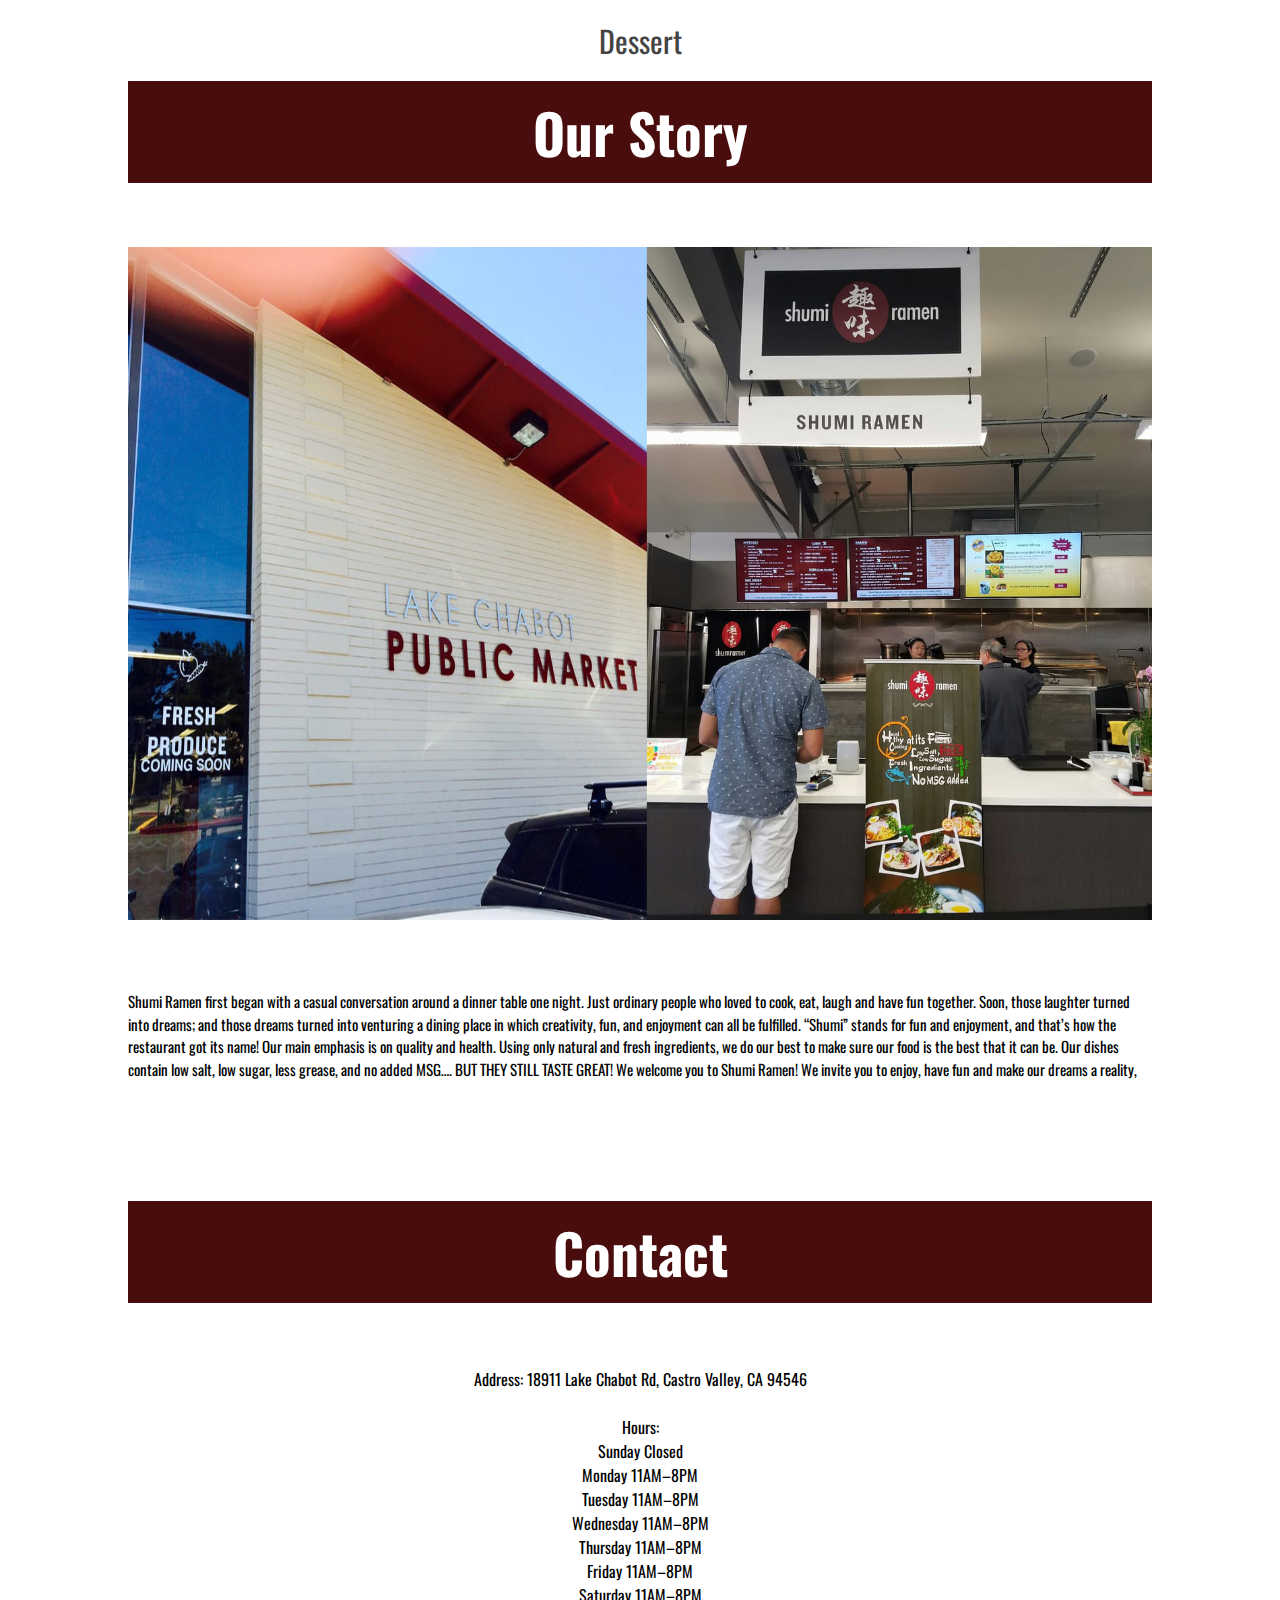
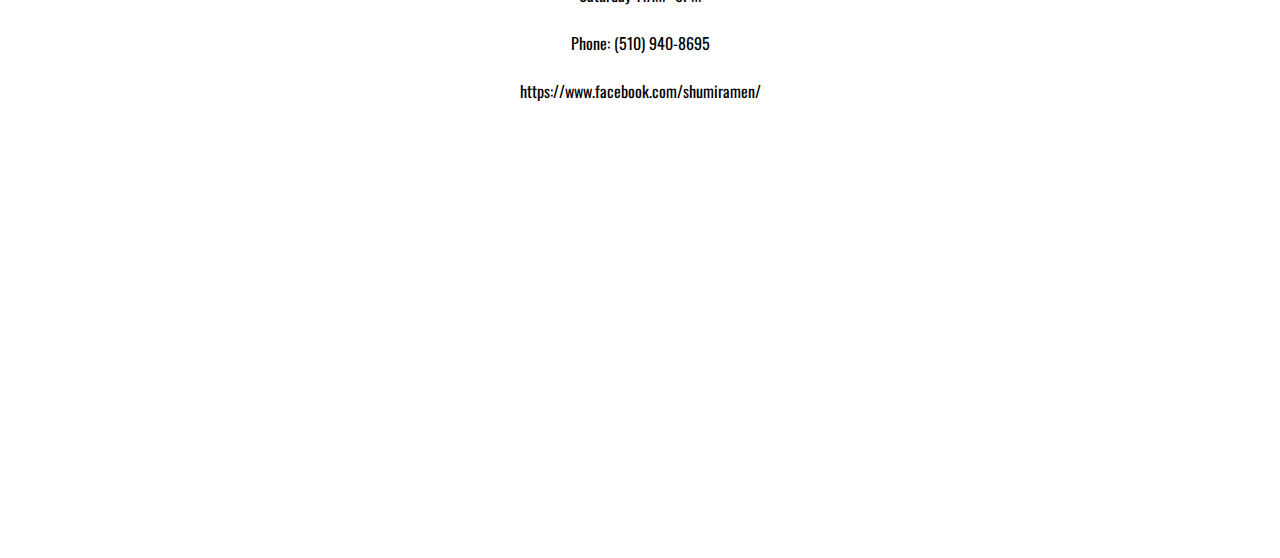
==== commit dcb5a69f: "Update index.html" ====
--- a/index.html
+++ b/index.html
@@ -37,17 +37,14 @@
 	<!--***************** Slide-shows ******************-->
 	<div class="slideshow_container">
 		<div class="mySlides fade">
-		  <div class="numbertext">1 / 3</div>
 		  <img src="assets/Information.jpg" style="width:100%">
 		</div>
 
 		<div class="mySlides fade">
-		  <div class="numbertext">2 / 3</div>
 		  <img src="assets/Ramen/Vegetarian_Shoyu_Ramen.jpg" style="width:100%">
 		</div>
 
 		<div class="mySlides fade">
-		  <div class="numbertext">3 / 3</div>
 		  <img src="assets/Appetizer/Takoyaki.jpg" style="width:100%">
 		</div>
 
@@ -402,9 +399,9 @@
 			<br>
 			<p>Hours:</p>
 			<p>Sunday		Closed</p>
-			<p>Monday       11AM–8PM</p>
+			<p>Monday       	11AM–8PM</p>
 			<p>Tuesday		11AM–8PM</p>
-			<p>Wednesday	11AM–8PM</p>
+			<p>Wednesday		11AM–8PM</p>
 			<p>Thursday		11AM–8PM</p>
 			<p>Friday		11AM–8PM</p>
 			<p>Saturday		11AM–8PM</p>
--- a/css/Shumi_Ramen.css
+++ b/css/Shumi_Ramen.css
@@ -50,7 +50,7 @@
 }
 
 .title{
-  font-size: 80px;
+  font-size: 55px;
   margin: 0 auto;
   text-align: center;
   background-color: #4A0D0E;
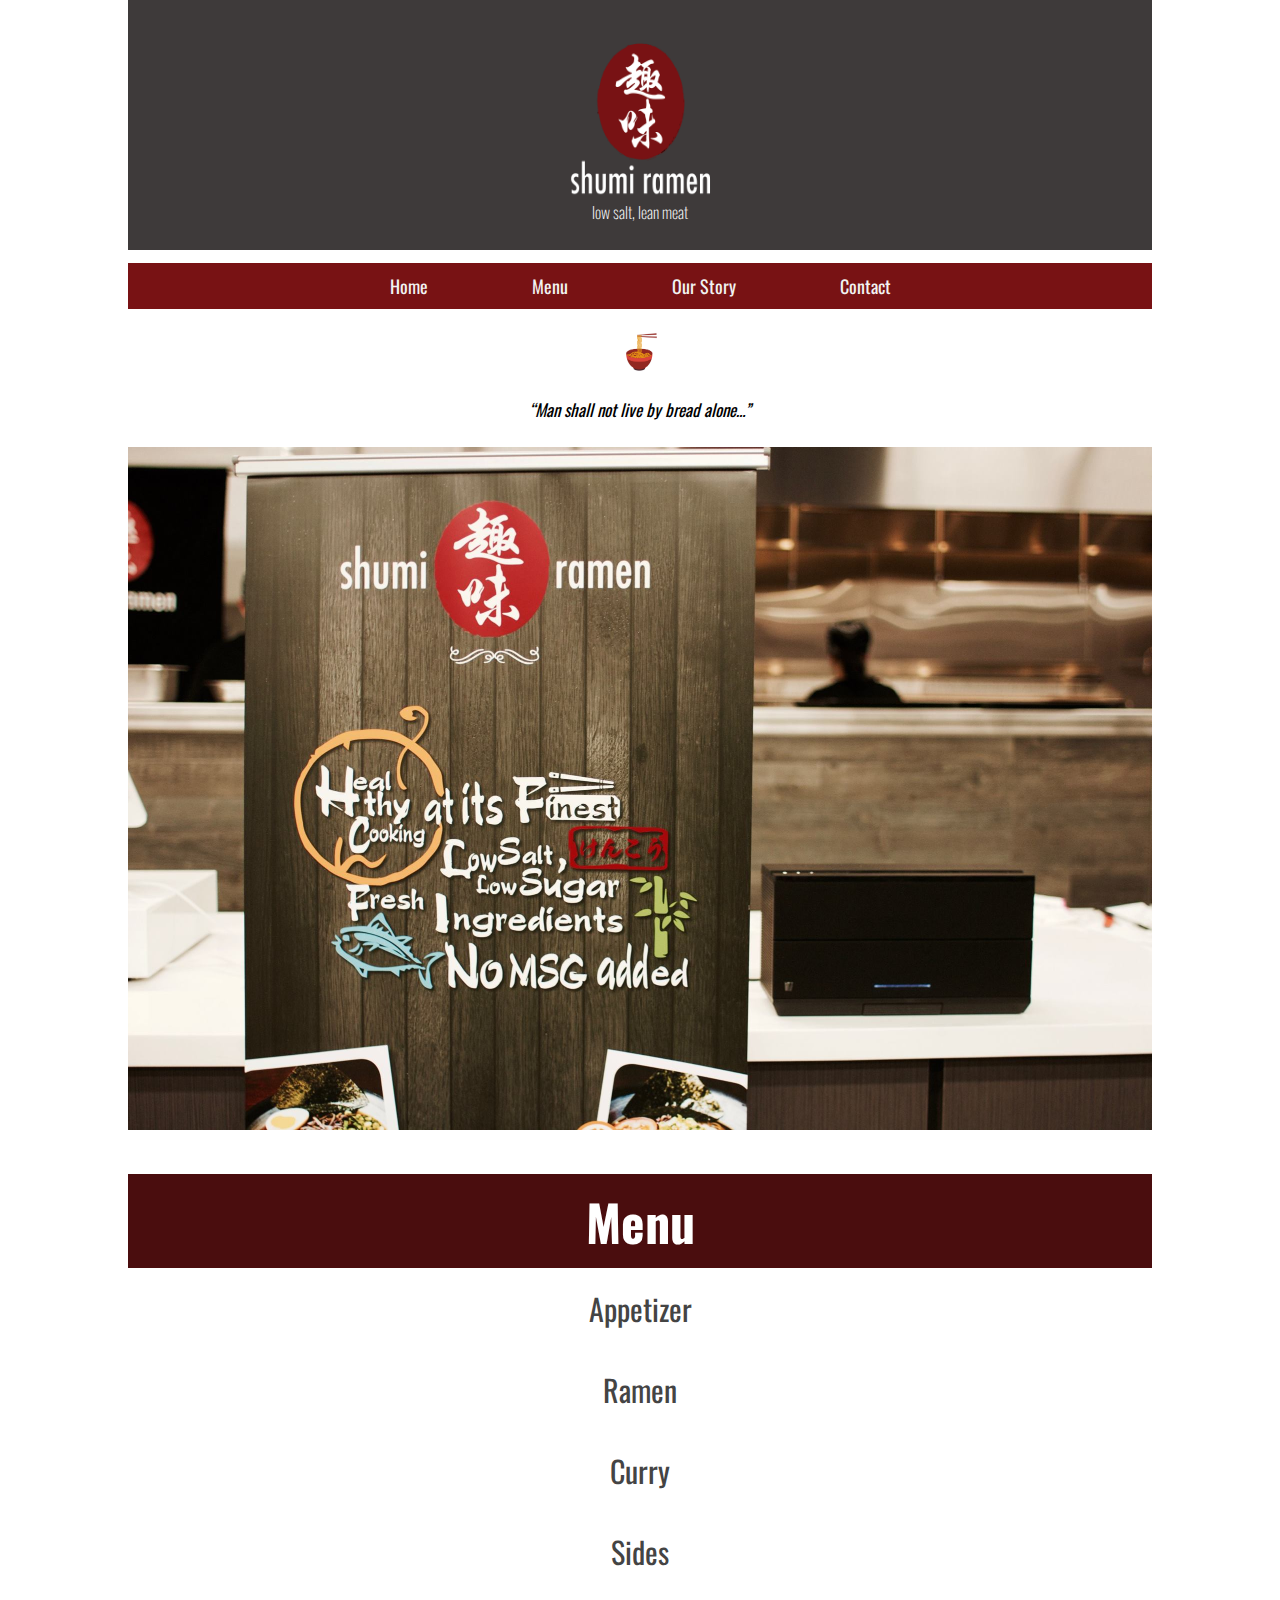
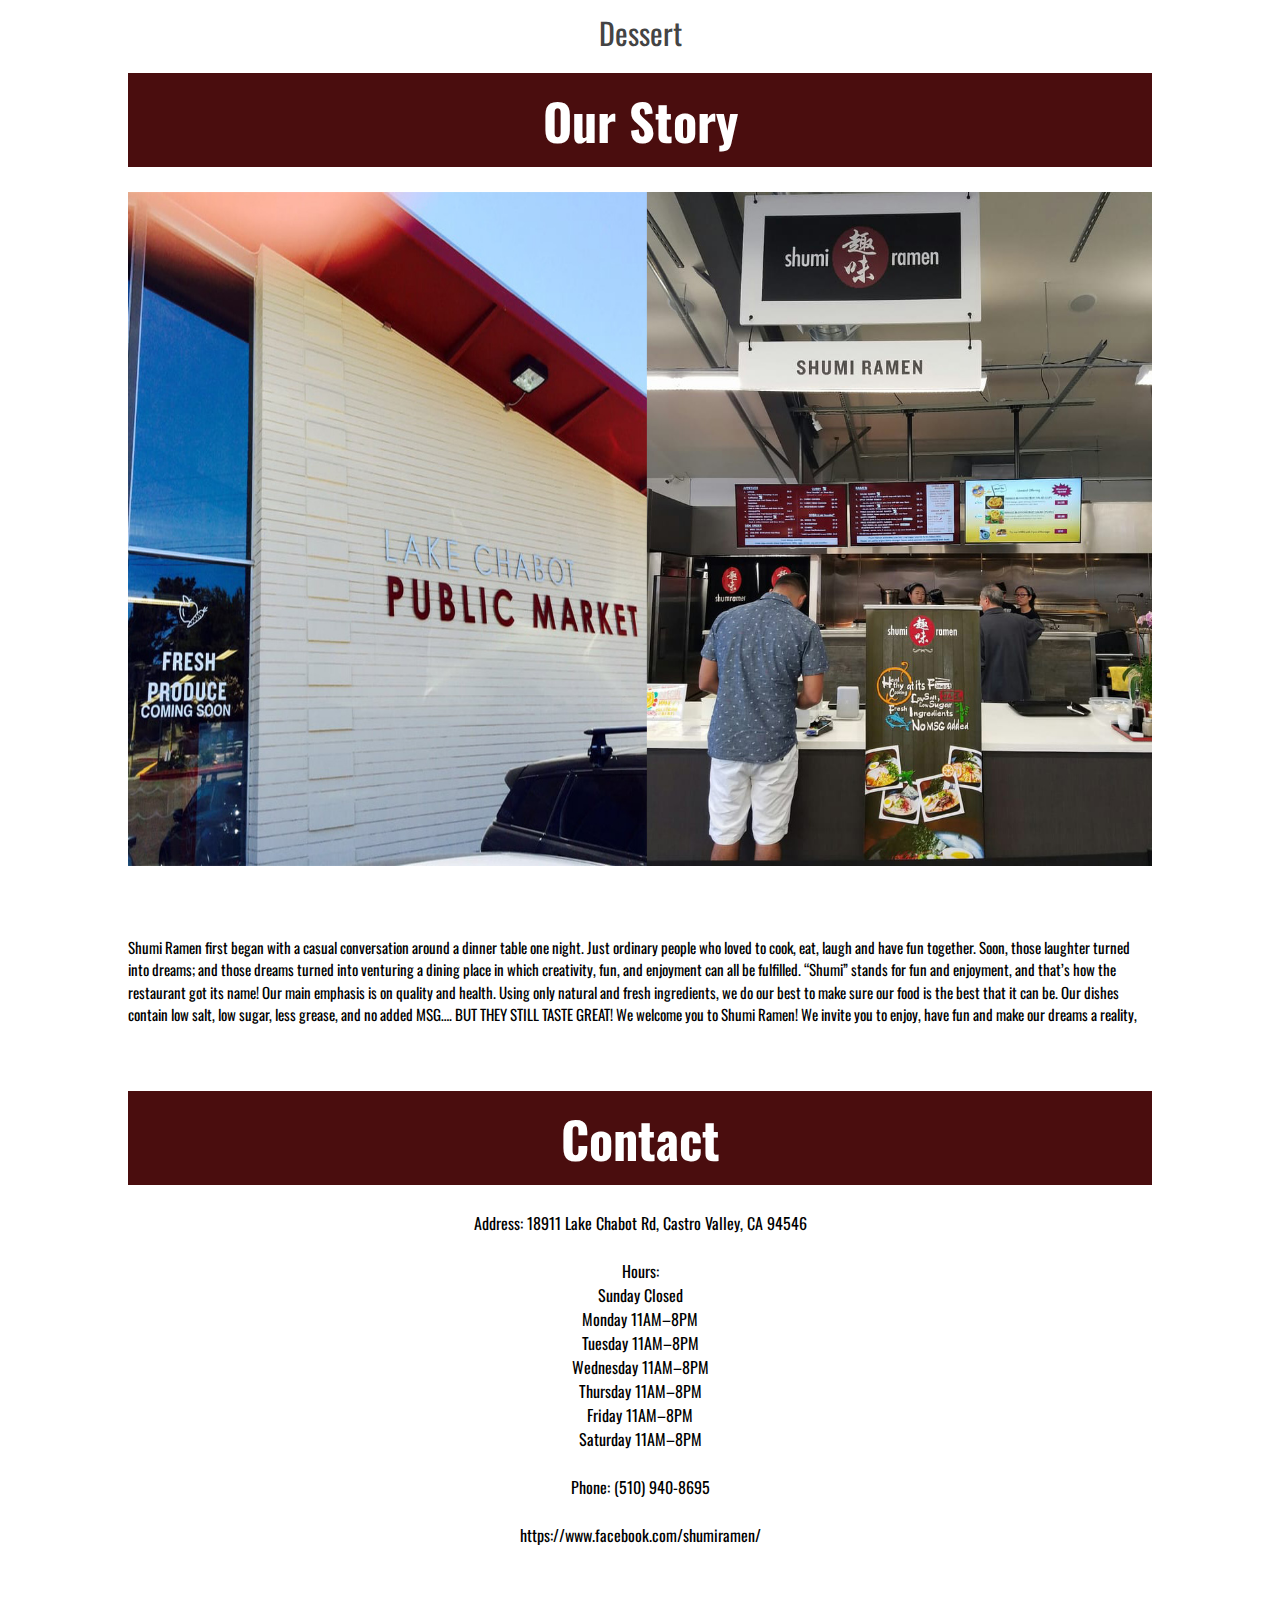
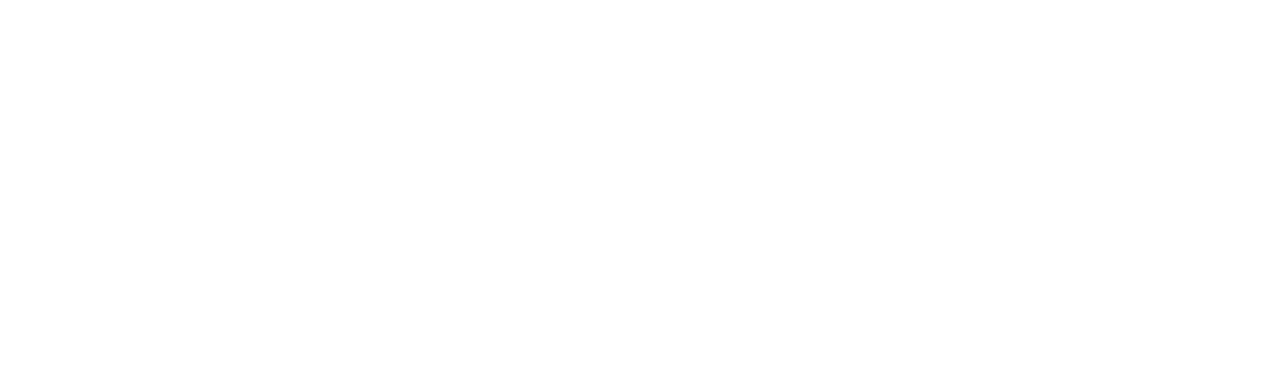
==== commit 1b30d386: "updated nav bar button" ====
--- a/index.html
+++ b/index.html
@@ -8,7 +8,7 @@
 	<meta name="viewport" content="width=device-width, initial-scale=1">
 </head>
 <body>
-	<header >
+	<header id="home">
 		<img class="logo" src="assets/Shumi_Ramen_Logo.png" alt="Shumi Ramen Logo" height="200" width="200">
 
 		<h1>low salt, lean meat</h1>
@@ -19,9 +19,9 @@
 		<nav class="topnav" id="myTopnav"> 
 			<a href="javascript:void(0);" style="font-size:15px;" class="icon" onclick="myFunction()">&#9776;</a>
 		  	<a class="active" href="#home">Home</a>
-		  	<a class="active" href="#news">Menu</a>
-		  	<a class="active" href="#contact">Our Story</a>
-		 	 <a class="active" href="#about">Contact</a>
+		  	<a class="active" href="#menu">Menu</a>
+		  	<a class="active" href="#story">Our Story</a>
+		 	 <a class="active" href="#contact">Contact</a>
 		</nav>
 	</div>
 	
@@ -58,7 +58,7 @@
 	</div>
 
 <!--********************************* Menu ***************************************-->
-	<div class="title">Menu</div>
+	<div class="title" id="menu">Menu</div>
 <!--***************** Appetizer ******************-->
 
 	<div class="accordion">Appetizer</div>
@@ -357,7 +357,7 @@
 
 <!--***************** Our Story ******************-->
 
-	<div class="title">
+	<div class="title" id="story">
 		Our Story
 	</div>
 
@@ -389,7 +389,7 @@
 	
 <!--***************** Contact ******************-->
 
-	<div class="title">
+	<div class="title" id="contact">
 		Contact
 	</div>
 
--- a/css/Shumi_Ramen.css
+++ b/css/Shumi_Ramen.css
@@ -50,7 +50,7 @@
 }
 
 .title{
-  font-size: 55px;
+  font-size: 50px;
   margin: 0 auto;
   text-align: center;
   background-color: #4A0D0E;
@@ -171,14 +171,6 @@
   width: 80%;
   position: static;
   margin: auto;
-}
-
-/* Number text (1/3 etc) */
-.numbertext {
-  color: #f2f2f2;
-  font-size: 12px;
-  padding: 8px 12px;
-  position: absolute;
 }
 
 /* Fading animation */
@@ -220,7 +212,7 @@
 }
 
 .panel {
-  	margin: 0 auto;
+    margin: 0 auto;
     width: 80%;
     padding: 0 18px;
     max-height: 0;
@@ -246,8 +238,8 @@
 /****************---Our Story and Contact---****************/
 .container{
   margin: auto;
-  margin-top: 5%;
-  padding-bottom: 50px;
+  margin-top: 2%;
+  padding-bottom: 40px;
   width: 80%;
 }
 
@@ -266,7 +258,7 @@
 .google_Map h3{
   line-height: 1.5;
   margin: auto;
-  margin-bottom: 2%;
+  margin-bottom: -25px;
 }
 
 
